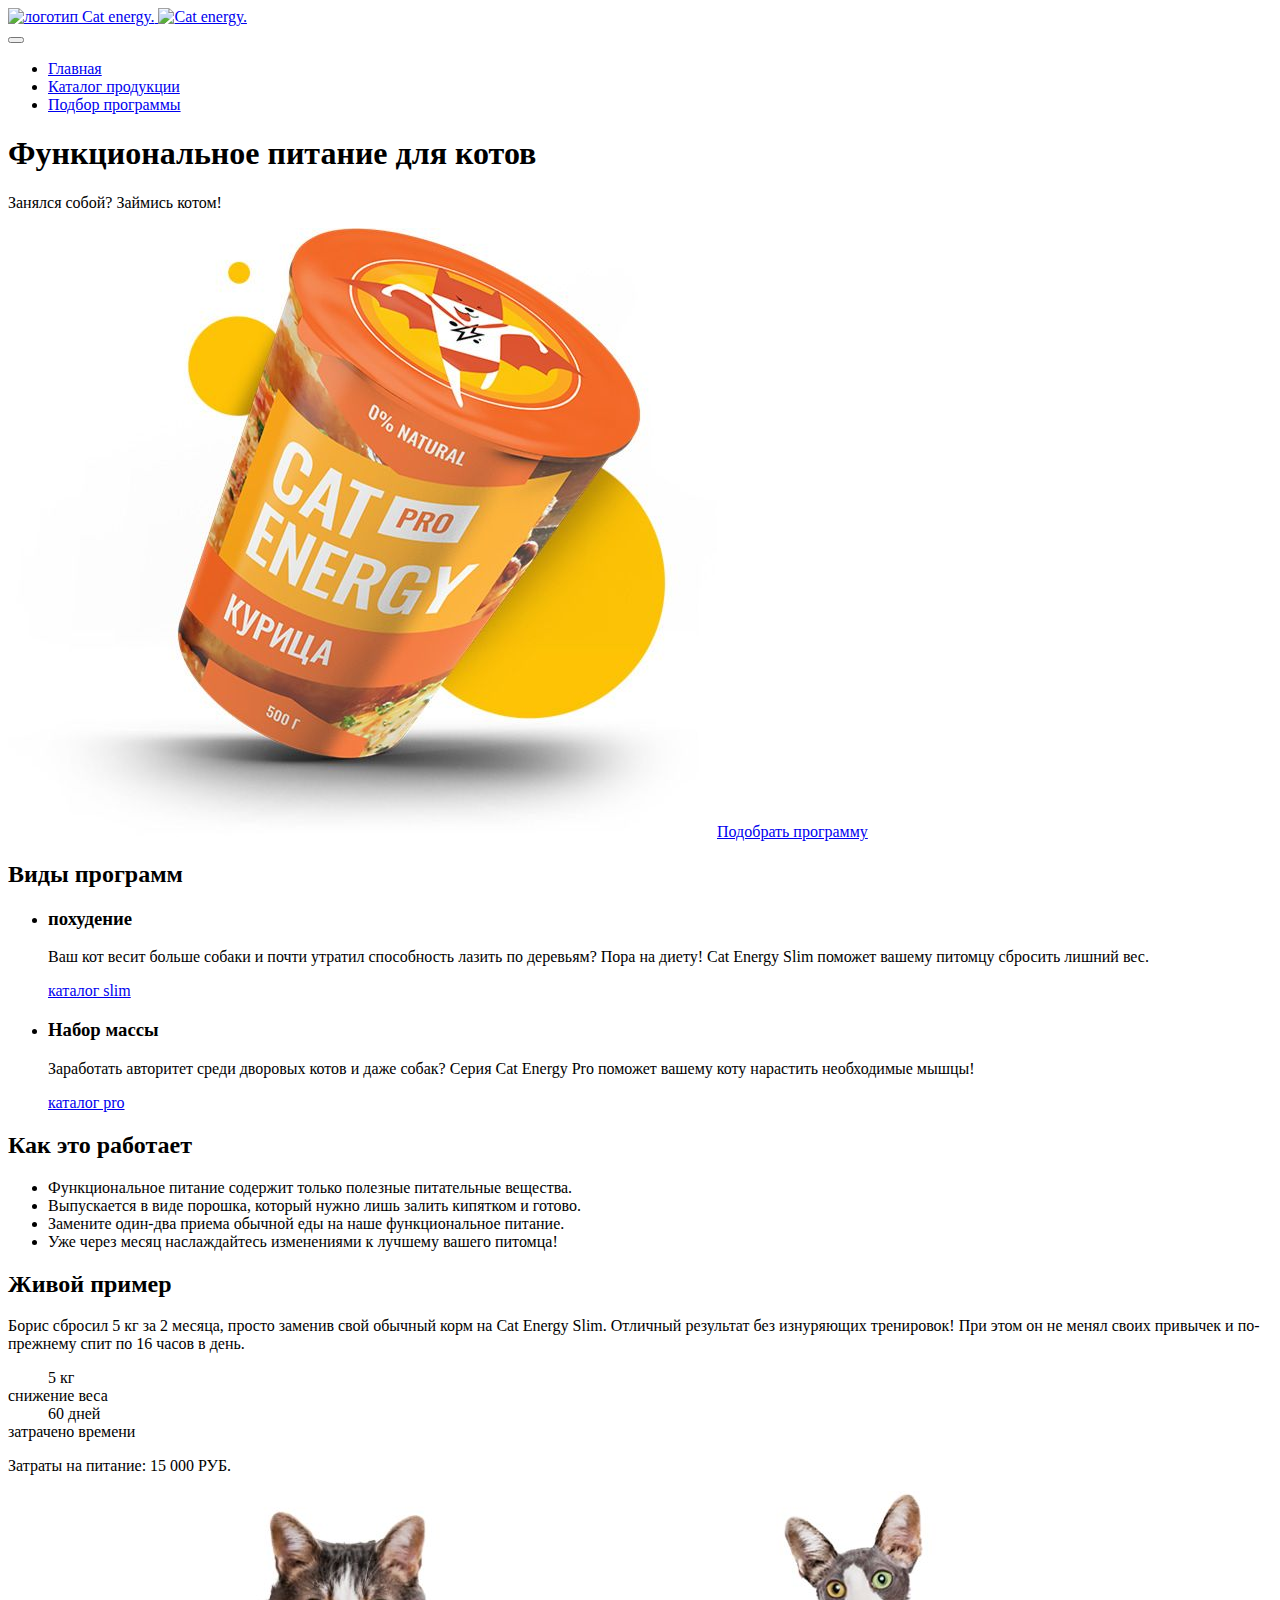
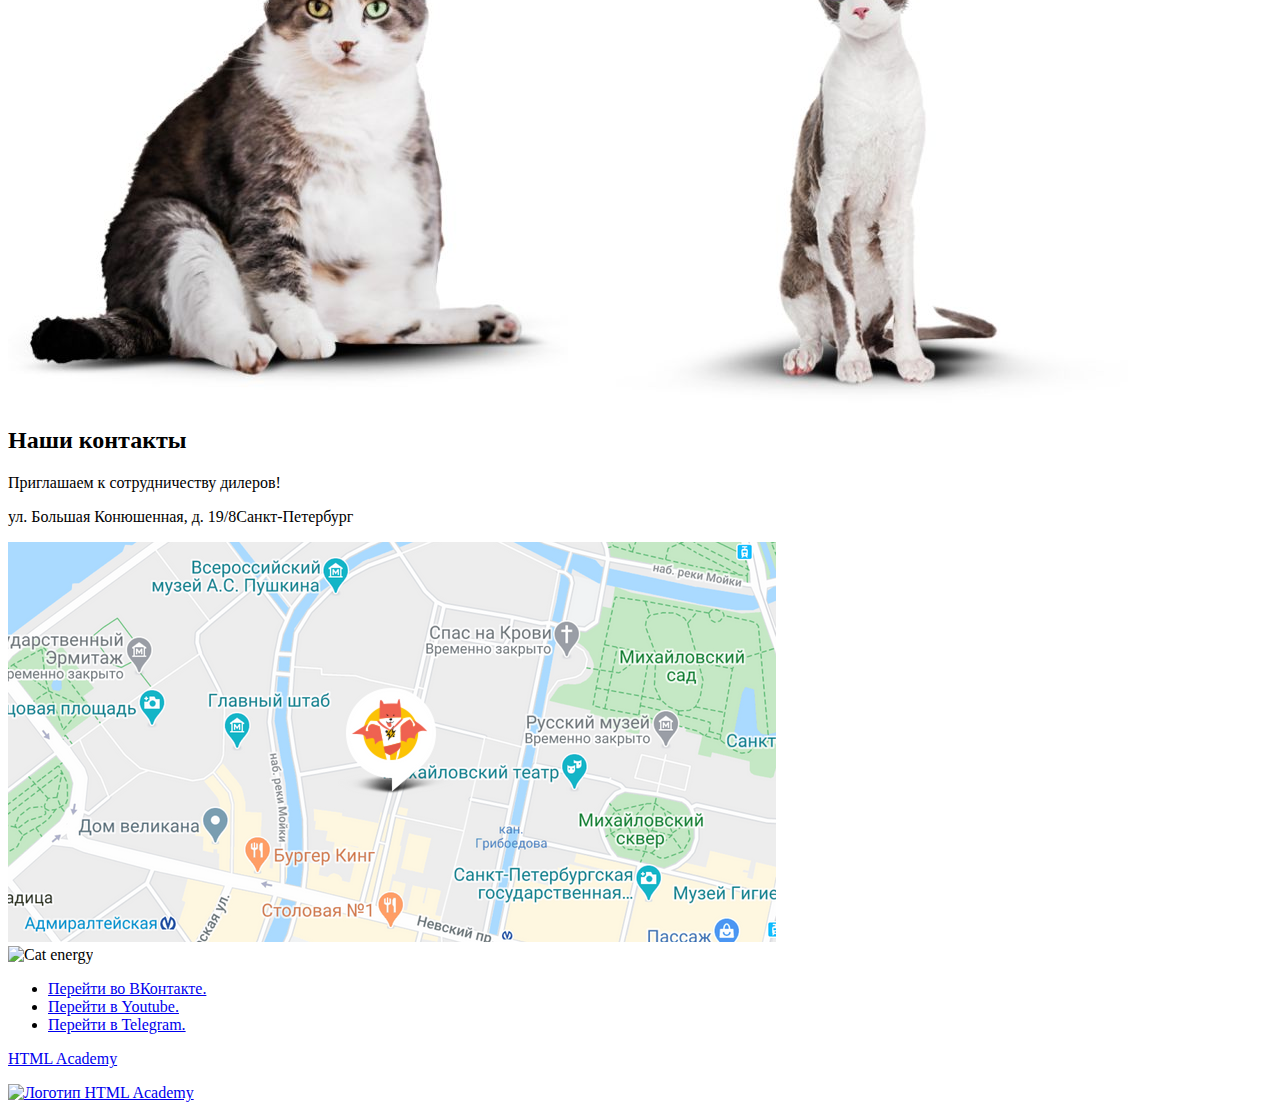
==== 1/index.html @ 92b0b915 "Deploying to gh-pages from @ htmlacademy-adaptive/2538269-cat-energy-32@46a7715b505631908f32eabb16e6" ====
<!DOCTYPE html><html class="page" lang="ru"><head><meta charset="UTF-8"><title>Cat-energy</title><meta name="viewport" content="width=device-width,initial-scale=1"><link rel="icon" href="favicon.ico" sizes="32x32"><link rel="icon" href="favicons/icon.svg" type="image/svg+xml"><link rel="icon" href="favicons/apple-icon-180.png"><link rel="icon" href="favicons/apple-icon-192.png"><link rel="manifest" href="manifest.webmanifest"><link rel="stylesheet" href="styles/styles.css"><script src="scripts/index.js" defer="defer"></script></head><body class="page__body"><header class="main-header"><div class="logo-group"><a class="logo" href="index.html"><img class="logo-image" src="#" alt="логотип Cat energy."> <img class="logo-text" src="#" alt="Cat energy."></a></div><nav class="main-nav"><button class="main-nav__toggle" type="button" aria-label="Откройте меню."></button><div class="main-nav__wrapper"><ul class="main-nav__list site-list"><li class="site-list__item site-list__item-current"><a class="site-list__link" href="index.html" aria-current="page">Главная</a></li><li class="site-list__item"><a class="site-list__link" href="catalog.html">Каталог продукции</a></li><li class="site-list__item"><a class="site-list__link" href="#">Подбор программы</a></li></ul></div></nav><section class="promo"><h1 class="promo__title">Функциональное питание для котов</h1><p class="promo__slogan">Занялся собой? Займись котом!</p><picture><source media="(min-width: 1440px)" width="552" height="499" type="image/jpeg" srcset="images/promo-can-desctop@1x.jpg, images/promo-can-desctop@2x.jpg 2x"><source media="(min-width: 768px)" width="709" height="609" type="image/jpeg" srcset="images/promo-can-tablet@1x.jpg, images/promo-can-tablet@2x.jpg 2x"><img class="promo__image" src="images/promo-can-mobile@1x.jpg" srcset="images/promo-can-mobile@2x.jpg 2x" width="280" height="270" alt="Баночка корма с курицей."></picture><a href="#">Подобрать программу</a></section></header><main class="main-container"><section class="program"><h2 class="visually-hidden">Виды программ</h2><ul class="program__list"><li class="program__item"><h3 class="program__title program-slim">похудение</h3><p class="program__description">Ваш кот весит больше собаки и почти утратил способность лазить по деревьям? Пора на диету! Cat Energy Slim поможет вашему питомцу сбросить лишний вес.</p><a class="program__link" href="#">каталог slim</a></li><li class="program__item"><h3 class="program__title program-fat">Набор массы</h3><p class="program__description">Заработать авторитет среди дворовых котов и даже собак? Серия Cat Energy Pro поможет вашему коту нарастить необходимые мышцы!</p><a class="program__link" href="#">каталог pro</a></li></ul></section><section class="advantages"><h2 class="advantages__title">Как это работает</h2><ul class="advantages__list"><li class="advantages__item advantages__item--leaf">Функциональное питание содержит только полезные питательные вещества.</li><li class="advantages__item advantages__item--water">Выпускается в виде порошка, который нужно лишь залить кипятком и готово.</li><li class="advantages__item advantages__item--nutrition">Замените один-два приема обычной еды на наше функциональное питание.</li><li class="advantages__item advantages__item--time">Уже через месяц наслаждайтесь изменениями к лучшему вашего питомца!</li></ul></section><section class="stats"><h2 class="stats__title">Живой пример</h2><p class="stats__intro">Борис сбросил 5 кг за 2 месяца, просто заменив свой обычный корм на Cat Energy Slim. Отличный результат без изнуряющих тренировок! При этом он не менял своих привычек и по-прежнему спит по 16 часов в день.</p><dl class="stats__list"><div class="stats__item"><dd class="stats__number">5 кг</dd><dt class="stats__description">снижение веса</dt></div><div class="stats__item"><dd class="stats__number">60 дней</dd><dt class="stats__description">затрачено времени</dt></div></dl><p class="stats__cost">Затраты на питание: <span class="stats__sum">15 000 РУБ.</span></p><div class="stats__slider"><picture><source media="(min-width: 1440px)" width="560" height="512" type="image/jpeg" srcset="images/cat-fat-desctop@1x.jpg, images/cat-fat-desctop@2x.jpg 2x"><source media="(min-width: 768px)" width="560" height="512" type="image/jpeg" srcset="images/cat-fat-tablet@1x.jpg, images/cat-fat-tablet@2x.jpg 2x"><img class="stats__image-fat" src="images/cat-fat-mobile@1x.jpg" srcset="images/cat-fat-mobile@2x.jpg 2x" width="280" height="256" alt="Фотография упитанного кота."></picture><picture><source media="(min-width: 1440px)" width="560" height="512" type="image/jpeg" srcset="images/cat-slim-desctop@1x.jpg, images/cat-slim-desctop@2x.jpg 2x"><source media="(min-width: 768px)" width="560" height="512" type="image/jpeg" srcset="images/cat-slim_tablete@1x.jpg, images/cat-slim_tablete@2x.jpg 2x"><img class="stats__image-slim" src="images/cat-slim-mobile@1x.jpg" srcset="images/cat-slim-mobile@2x.jpg 2x" width="280" height="256" alt="Фотография худого кота."></picture></div></section></main><footer class="main-footer"><section class="main-footer__contacts contacts"><h2 class="visually-hidden">Наши контакты</h2><p class="contacts__promo">Приглашаем к&nbsp;сотрудничеству дилеров!</p><p class="contacts__address">ул. Большая Конюшенная, д. 19/8<span>Санкт-Петербург</span></p><picture><source media="(min-width: 1440px)" width="1440" height="400" type="image/png" srcset="images/location-desctop@1x.png, images/location-desctop@2x.png 2x"><source media="(min-width: 768px)" width="768" height="400" type="image/png" srcset="images/location-tablet@1x.png, images/location-tablet@2x.png 2x"><img class="contacts__map" src="images/location-mobile@1x.png" srcset="images/location-mobile@2x.png 2x" width="320" height="362" alt="Карта с адресом"></picture></section><div class="main-footer__wrapper"><div class="main-footer__logo"><img class="logo-text" src="#" alt="Cat energy"></div><div class="main-footer__social social"><ul class="social__list"><li class="social__item"><a class="social__link social__link--vkontakte" href="https://vk.com/htmlacademy" target="_blank" rel="noreferrer noopener"><span class="visually-hidden">Перейти во ВКонтакте.</span></a></li><li class="social__item"><a class="social__link social__link--youtube" href="https://www.youtube.com/user/htmlacademyru" target="_blank" rel="noreferrer noopener"><span class="visually-hidden">Перейти в Youtube.</span></a></li><li class="social__item"><a class="social__link social__link--telegram" href="https://t.me/htmlacademy" target="_blank" rel="noreferrer noopener"><span class="visually-hidden">Перейти в Telegram.</span></a></li></ul></div><div class="main-footer__copyright copyright"><a class="copyright__link" href="https://up.htmlacademy.ru/profession/frontender/20/adaptive/32/module/3" target="_blank" rel="noreferrer noopener"><p class="copyright__text">HTML Academy</p><img class="copyright__image" src="#" alt="Логотип HTML Academy"></a></div></div></footer></body></html>
---- 1/styles/styles.css ----
.header{color:#fff;background-color:#639;padding:10px 15px}
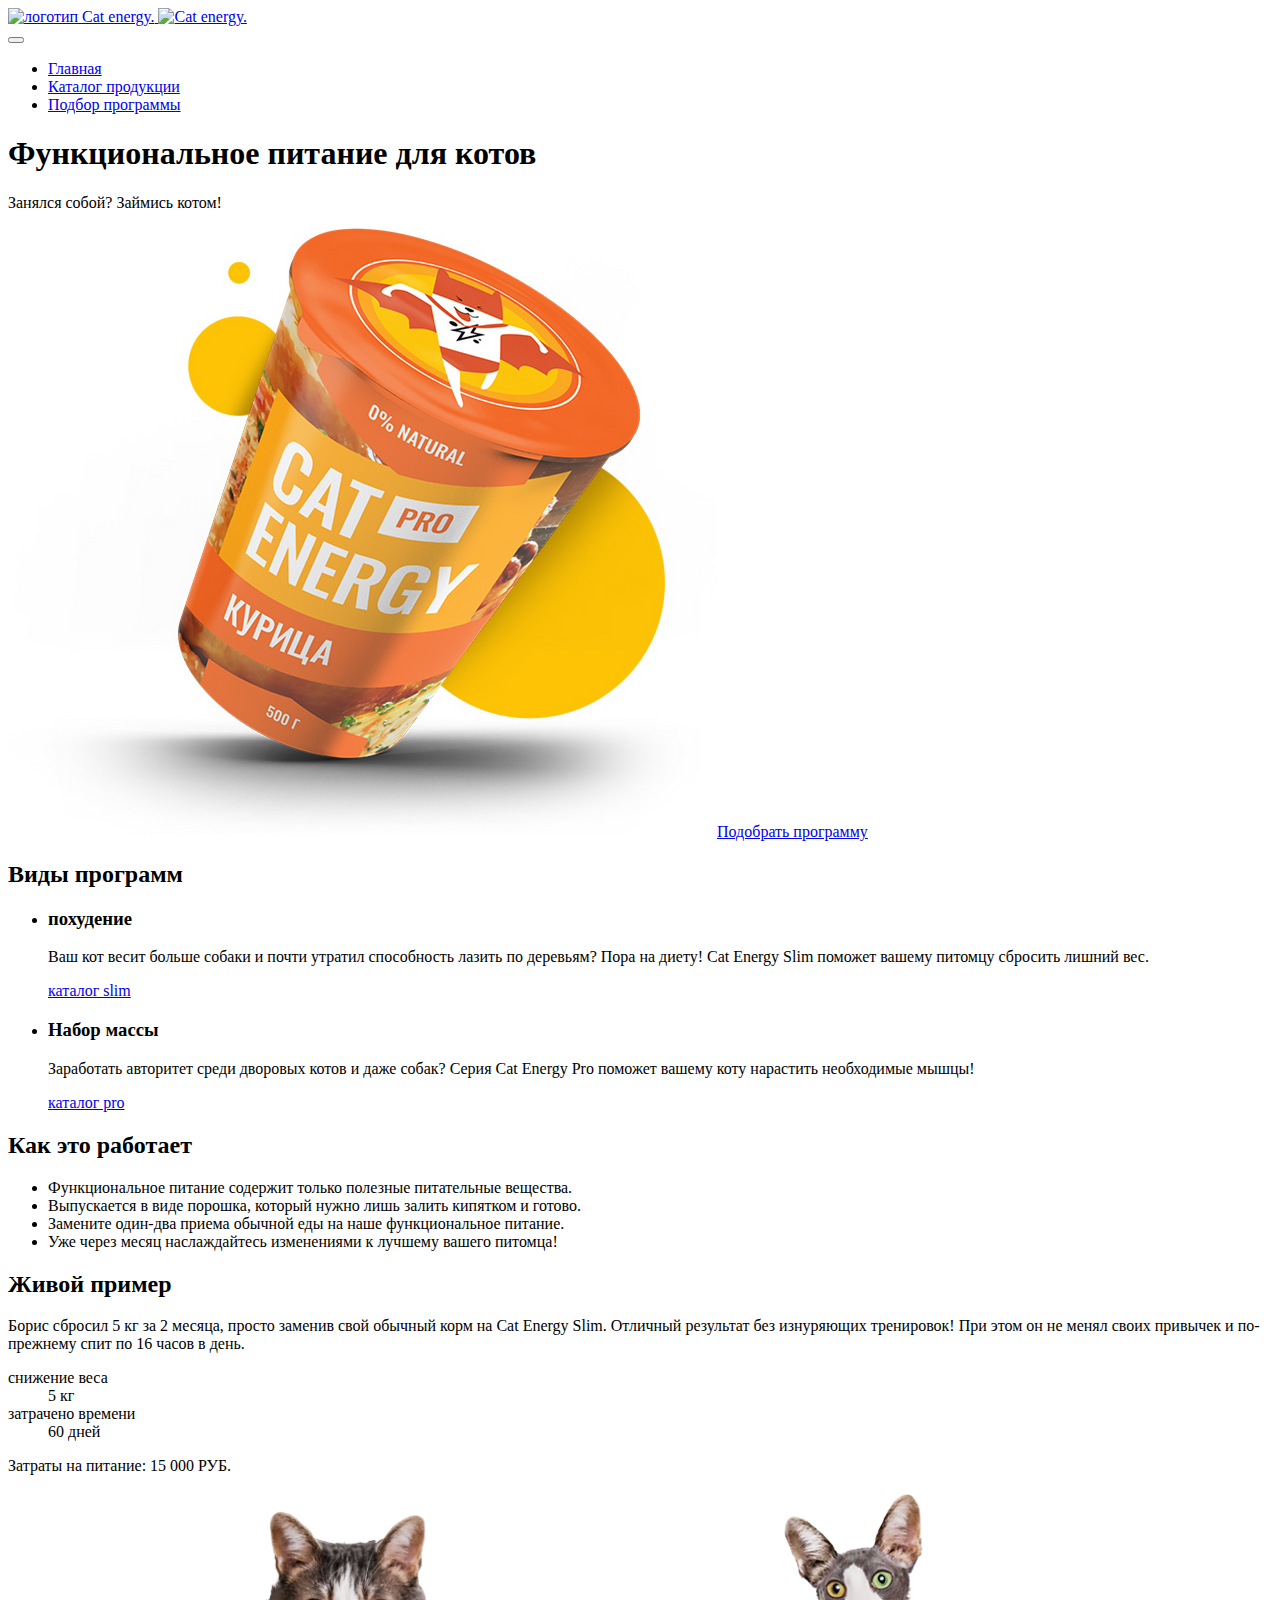
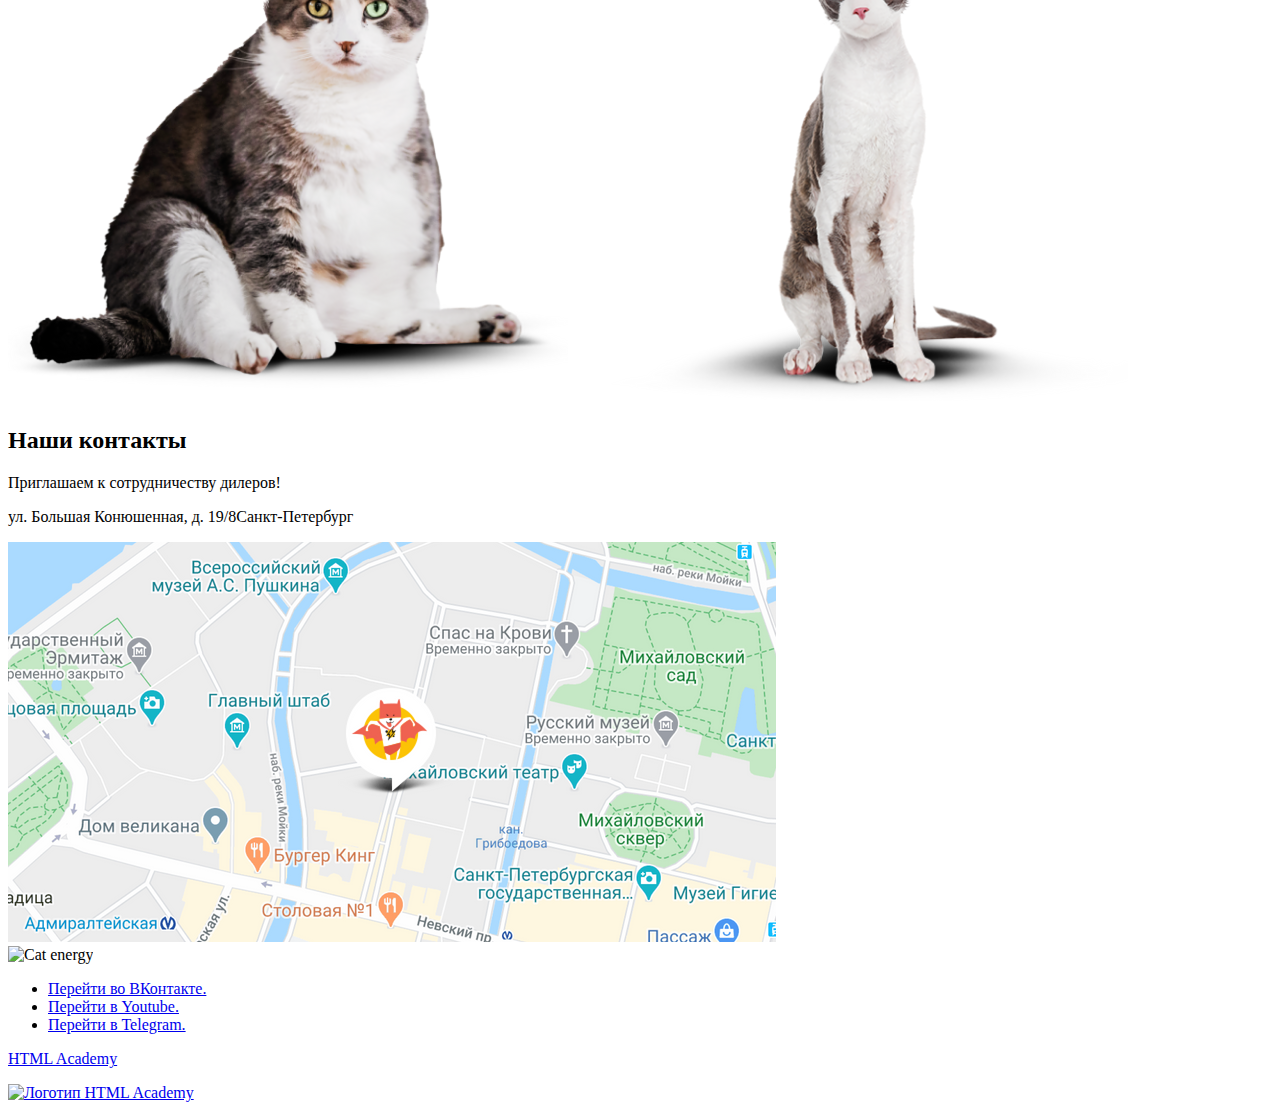
==== commit 03cf3486: "Deploying to gh-pages from @ htmlacademy-adaptive/2538269-cat-energy-32@46a7715b505631908f32eabb16e6" ====
--- a/1/index.html
+++ b/1/index.html
@@ -1 +1 @@
-<!DOCTYPE html><html class="page" lang="ru"><head><meta charset="UTF-8"><title>Cat-energy</title><meta name="viewport" content="width=device-width,initial-scale=1"><link rel="icon" href="favicon.ico" sizes="32x32"><link rel="icon" href="favicons/icon.svg" type="image/svg+xml"><link rel="icon" href="favicons/apple-icon-180.png"><link rel="icon" href="favicons/apple-icon-192.png"><link rel="manifest" href="manifest.webmanifest"><link rel="stylesheet" href="styles/styles.css"><script src="scripts/index.js" defer="defer"></script></head><body class="page__body"><header class="main-header"><div class="logo-group"><a class="logo" href="index.html"><img class="logo-image" src="#" alt="логотип Cat energy."> <img class="logo-text" src="#" alt="Cat energy."></a></div><nav class="main-nav"><button class="main-nav__toggle" type="button" aria-label="Откройте меню."></button><div class="main-nav__wrapper"><ul class="main-nav__list site-list"><li class="site-list__item site-list__item-current"><a class="site-list__link" href="index.html" aria-current="page">Главная</a></li><li class="site-list__item"><a class="site-list__link" href="catalog.html">Каталог продукции</a></li><li class="site-list__item"><a class="site-list__link" href="#">Подбор программы</a></li></ul></div></nav><section class="promo"><h1 class="promo__title">Функциональное питание для котов</h1><p class="promo__slogan">Занялся собой? Займись котом!</p><picture><source media="(min-width: 1440px)" width="552" height="499" type="image/jpeg" srcset="images/promo-can-desctop@1x.jpg, images/promo-can-desctop@2x.jpg 2x"><source media="(min-width: 768px)" width="709" height="609" type="image/jpeg" srcset="images/promo-can-tablet@1x.jpg, images/promo-can-tablet@2x.jpg 2x"><img class="promo__image" src="images/promo-can-mobile@1x.jpg" srcset="images/promo-can-mobile@2x.jpg 2x" width="280" height="270" alt="Баночка корма с курицей."></picture><a href="#">Подобрать программу</a></section></header><main class="main-container"><section class="program"><h2 class="visually-hidden">Виды программ</h2><ul class="program__list"><li class="program__item"><h3 class="program__title program-slim">похудение</h3><p class="program__description">Ваш кот весит больше собаки и почти утратил способность лазить по деревьям? Пора на диету! Cat Energy Slim поможет вашему питомцу сбросить лишний вес.</p><a class="program__link" href="#">каталог slim</a></li><li class="program__item"><h3 class="program__title program-fat">Набор массы</h3><p class="program__description">Заработать авторитет среди дворовых котов и даже собак? Серия Cat Energy Pro поможет вашему коту нарастить необходимые мышцы!</p><a class="program__link" href="#">каталог pro</a></li></ul></section><section class="advantages"><h2 class="advantages__title">Как это работает</h2><ul class="advantages__list"><li class="advantages__item advantages__item--leaf">Функциональное питание содержит только полезные питательные вещества.</li><li class="advantages__item advantages__item--water">Выпускается в виде порошка, который нужно лишь залить кипятком и готово.</li><li class="advantages__item advantages__item--nutrition">Замените один-два приема обычной еды на наше функциональное питание.</li><li class="advantages__item advantages__item--time">Уже через месяц наслаждайтесь изменениями к лучшему вашего питомца!</li></ul></section><section class="stats"><h2 class="stats__title">Живой пример</h2><p class="stats__intro">Борис сбросил 5 кг за 2 месяца, просто заменив свой обычный корм на Cat Energy Slim. Отличный результат без изнуряющих тренировок! При этом он не менял своих привычек и по-прежнему спит по 16 часов в день.</p><dl class="stats__list"><div class="stats__item"><dd class="stats__number">5 кг</dd><dt class="stats__description">снижение веса</dt></div><div class="stats__item"><dd class="stats__number">60 дней</dd><dt class="stats__description">затрачено времени</dt></div></dl><p class="stats__cost">Затраты на питание: <span class="stats__sum">15 000 РУБ.</span></p><div class="stats__slider"><picture><source media="(min-width: 1440px)" width="560" height="512" type="image/jpeg" srcset="images/cat-fat-desctop@1x.jpg, images/cat-fat-desctop@2x.jpg 2x"><source media="(min-width: 768px)" width="560" height="512" type="image/jpeg" srcset="images/cat-fat-tablet@1x.jpg, images/cat-fat-tablet@2x.jpg 2x"><img class="stats__image-fat" src="images/cat-fat-mobile@1x.jpg" srcset="images/cat-fat-mobile@2x.jpg 2x" width="280" height="256" alt="Фотография упитанного кота."></picture><picture><source media="(min-width: 1440px)" width="560" height="512" type="image/jpeg" srcset="images/cat-slim-desctop@1x.jpg, images/cat-slim-desctop@2x.jpg 2x"><source media="(min-width: 768px)" width="560" height="512" type="image/jpeg" srcset="images/cat-slim_tablete@1x.jpg, images/cat-slim_tablete@2x.jpg 2x"><img class="stats__image-slim" src="images/cat-slim-mobile@1x.jpg" srcset="images/cat-slim-mobile@2x.jpg 2x" width="280" height="256" alt="Фотография худого кота."></picture></div></section></main><footer class="main-footer"><section class="main-footer__contacts contacts"><h2 class="visually-hidden">Наши контакты</h2><p class="contacts__promo">Приглашаем к&nbsp;сотрудничеству дилеров!</p><p class="contacts__address">ул. Большая Конюшенная, д. 19/8<span>Санкт-Петербург</span></p><picture><source media="(min-width: 1440px)" width="1440" height="400" type="image/png" srcset="images/location-desctop@1x.png, images/location-desctop@2x.png 2x"><source media="(min-width: 768px)" width="768" height="400" type="image/png" srcset="images/location-tablet@1x.png, images/location-tablet@2x.png 2x"><img class="contacts__map" src="images/location-mobile@1x.png" srcset="images/location-mobile@2x.png 2x" width="320" height="362" alt="Карта с адресом"></picture></section><div class="main-footer__wrapper"><div class="main-footer__logo"><img class="logo-text" src="#" alt="Cat energy"></div><div class="main-footer__social social"><ul class="social__list"><li class="social__item"><a class="social__link social__link--vkontakte" href="https://vk.com/htmlacademy" target="_blank" rel="noreferrer noopener"><span class="visually-hidden">Перейти во ВКонтакте.</span></a></li><li class="social__item"><a class="social__link social__link--youtube" href="https://www.youtube.com/user/htmlacademyru" target="_blank" rel="noreferrer noopener"><span class="visually-hidden">Перейти в Youtube.</span></a></li><li class="social__item"><a class="social__link social__link--telegram" href="https://t.me/htmlacademy" target="_blank" rel="noreferrer noopener"><span class="visually-hidden">Перейти в Telegram.</span></a></li></ul></div><div class="main-footer__copyright copyright"><a class="copyright__link" href="https://up.htmlacademy.ru/profession/frontender/20/adaptive/32/module/3" target="_blank" rel="noreferrer noopener"><p class="copyright__text">HTML Academy</p><img class="copyright__image" src="#" alt="Логотип HTML Academy"></a></div></div></footer></body></html>+<!DOCTYPE html><html class="page" lang="ru"><head><meta charset="UTF-8"><title>Cat-energy</title><meta name="viewport" content="width=device-width,initial-scale=1"><link rel="icon" href="favicon.ico" sizes="32x32"><link rel="icon" href="favicons/icon.svg" type="image/svg+xml"><link rel="apple-touch-icon" href="favicons/apple-favicon.png"><link rel="manifest" href="manifest.webmanifest"><link rel="stylesheet" href="styles/styles.css"><script src="scripts/index.js" defer="defer"></script></head><body class="page__body"><header class="main-header"><div class="logo-group"><a class="logo" href="index.html"><img class="logo-image" src="#" width="70" height="59" alt="логотип Cat energy."> <img class="logo-text" src="#" width="118" height="21" alt="Cat energy."></a></div><nav class="main-nav"><button class="main-nav__toggle" type="button" aria-label="Откройте меню."></button><div class="main-nav__wrapper"><ul class="main-nav__list site-list"><li class="site-list__item site-list__item-current"><a class="site-list__link" href="index.html" aria-current="page">Главная</a></li><li class="site-list__item"><a class="site-list__link" href="catalog.html">Каталог продукции</a></li><li class="site-list__item"><a class="site-list__link" href="#">Подбор программы</a></li></ul></div></nav><section class="promo"><h1 class="promo__title">Функциональное питание для котов</h1><p class="promo__slogan">Занялся собой? Займись котом!</p><picture><source media="(min-width: 1440px)" width="552" height="499" type="image/png" srcset="images/promo-can-desctop@1x.png, images/promo-can-desctop@2x.png 2x"><source media="(min-width: 768px)" width="709" height="609" type="image/png" srcset="images/promo-can-tablet@1x.png, images/promo-can-tablet@2x.png 2x"><img class="promo__image" src="images/promo-can-mobile@1x.png" srcset="images/promo-can-mobile@2x.png 2x" width="280" height="270" alt="Баночка корма с курицей."></picture><a href="#">Подобрать программу</a></section></header><main class="main-container"><section class="program"><h2 class="visually-hidden">Виды программ</h2><ul class="program__list"><li class="program__item"><h3 class="program__title program-slim">похудение</h3><p class="program__description">Ваш кот весит больше собаки и почти утратил способность лазить по деревьям? Пора на диету! Cat Energy Slim поможет вашему питомцу сбросить лишний вес.</p><a class="program__link" href="#">каталог slim</a></li><li class="program__item"><h3 class="program__title program-fat">Набор массы</h3><p class="program__description">Заработать авторитет среди дворовых котов и даже собак? Серия Cat Energy Pro поможет вашему коту нарастить необходимые мышцы!</p><a class="program__link" href="#">каталог pro</a></li></ul></section><section class="advantages"><h2 class="advantages__title">Как это работает</h2><ul class="advantages__list"><li class="advantages__item advantages__item--leaf">Функциональное питание содержит только полезные питательные вещества.</li><li class="advantages__item advantages__item--water">Выпускается в виде порошка, который нужно лишь залить кипятком и готово.</li><li class="advantages__item advantages__item--nutrition">Замените один-два приема обычной еды на наше функциональное питание.</li><li class="advantages__item advantages__item--time">Уже через месяц наслаждайтесь изменениями к лучшему вашего питомца!</li></ul></section><section class="stats"><h2 class="stats__title">Живой пример</h2><p class="stats__intro">Борис сбросил 5 кг за 2 месяца, просто заменив свой обычный корм на Cat Energy Slim. Отличный результат без изнуряющих тренировок! При этом он не менял своих привычек и по-прежнему спит по 16 часов в день.</p><dl class="stats__list"><div class="stats__item"><dt class="stats__description">снижение веса</dt><dd class="stats__number">5 кг</dd></div><div class="stats__item"><dt class="stats__description">затрачено времени</dt><dd class="stats__number">60 дней</dd></div></dl><p class="stats__cost">Затраты на питание: <span class="stats__sum">15 000 РУБ.</span></p><div class="stats__slider"><picture><source media="(min-width: 1440px)" width="560" height="512" type="image/png" srcset="images/cat-fat-desctop@1x.png, images/cat-fat-desctop@2x.png 2x"><source media="(min-width: 768px)" width="560" height="512" type="image/jpeg" srcset="images/cat-fat-tablet@1x.png, images/cat-fat-tablet@2x.png 2x"><img class="stats__image-fat" src="images/cat-fat-mobile@1x.png" srcset="images/cat-fat-mobile@2x.png 2x" width="280" height="256" alt="Фотография упитанного кота."></picture><picture><source media="(min-width: 1440px)" width="560" height="512" type="image/png" srcset="images/cat-slim-desctop@1x.png, images/cat-slim-desctop@2x.png 2x"><source media="(min-width: 768px)" width="560" height="512" type="image/jpeg" srcset="images/cat-slim-tablet@1x.png, images/cat-slim-tablet@2x.png 2x"><img class="stats__image-slim" src="images/cat-slim-mobile@1x.png" srcset="images/cat-slim-mobile@2x.png 2x" width="280" height="256" alt="Фотография худого кота."></picture></div></section></main><footer class="main-footer"><section class="main-footer__contacts contacts"><h2 class="visually-hidden">Наши контакты</h2><p class="contacts__promo">Приглашаем к&nbsp;сотрудничеству дилеров!</p><p class="contacts__address">ул. Большая Конюшенная, д. 19/8<span>Санкт-Петербург</span></p><picture><source media="(min-width: 1440px)" width="1440" height="400" type="image/png" srcset="images/location-desctop@1x.png, images/location-desctop@2x.png 2x"><source media="(min-width: 768px)" width="768" height="400" type="image/png" srcset="images/location-tablet@1x.png, images/location-tablet@2x.png 2x"><img class="contacts__map" src="images/location-mobile@1x.png" srcset="images/location-mobile@2x.png 2x" width="320" height="362" alt="Карта с адресом"></picture></section><div class="main-footer__wrapper"><div class="main-footer__logo"><img class="logo-text" src="#" width="128" height="24" alt="Cat energy"></div><div class="main-footer__social social"><ul class="social__list"><li class="social__item"><a class="social__link social__link--vkontakte" href="https://vk.com/htmlacademy" target="_blank" rel="noreferrer noopener"><span class="visually-hidden">Перейти во ВКонтакте.</span></a></li><li class="social__item"><a class="social__link social__link--youtube" href="https://www.youtube.com/user/htmlacademyru" target="_blank" rel="noreferrer noopener"><span class="visually-hidden">Перейти в Youtube.</span></a></li><li class="social__item"><a class="social__link social__link--telegram" href="https://t.me/htmlacademy" target="_blank" rel="noreferrer noopener"><span class="visually-hidden">Перейти в Telegram.</span></a></li></ul></div><div class="main-footer__copyright copyright"><a class="copyright__link" href="https://up.htmlacademy.ru/profession/frontender/20/adaptive/32/module/3" target="_blank" rel="noreferrer noopener"><p class="copyright__text">HTML Academy</p><img class="copyright__image" src="#" width="27" height="34" alt="Логотип HTML Academy"></a></div></div></footer></body></html>